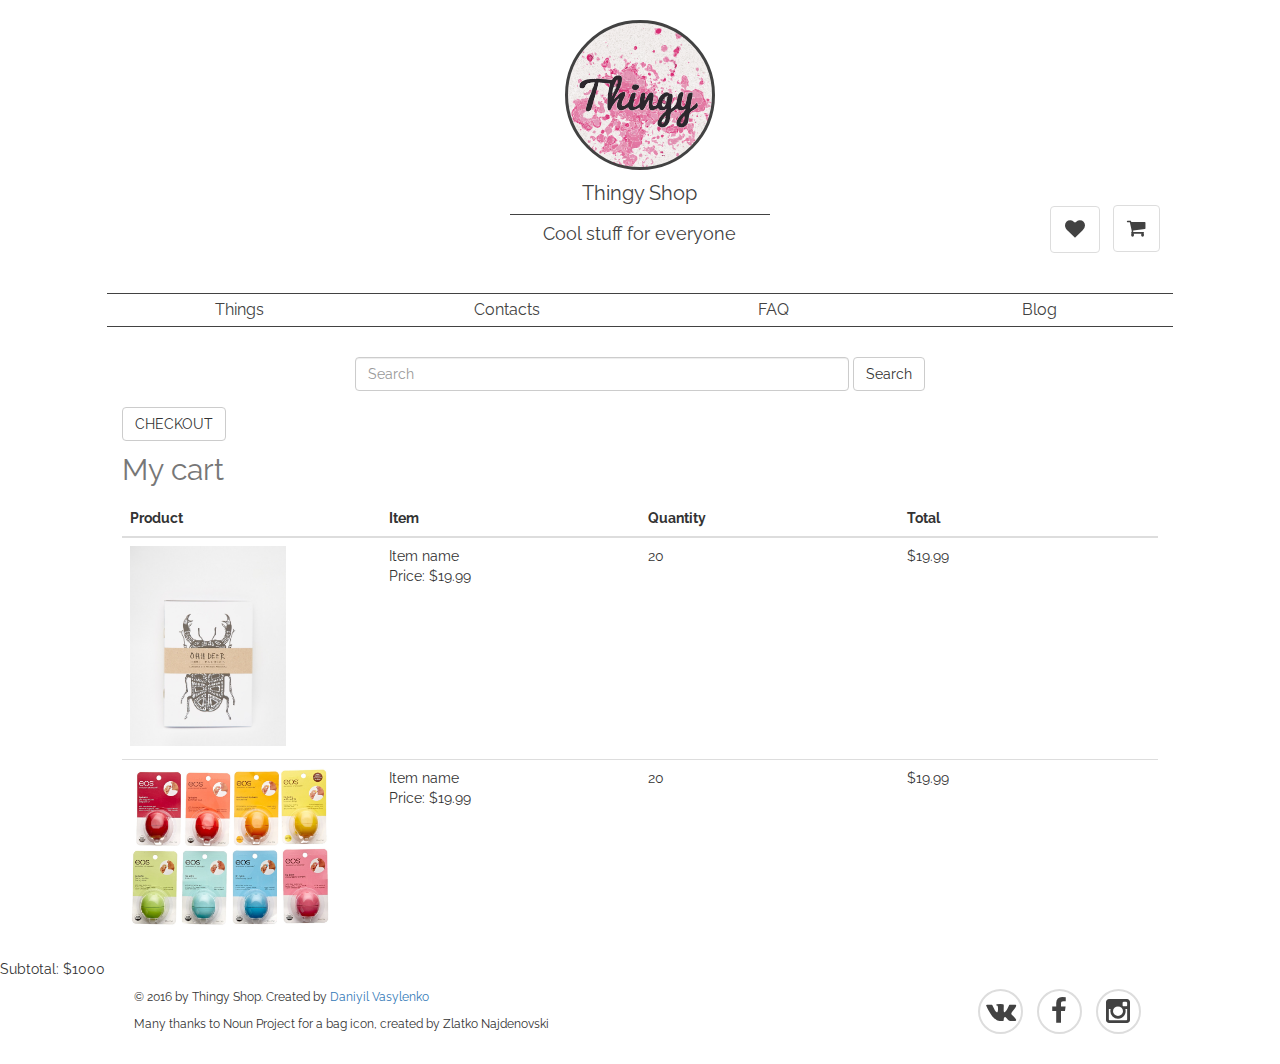
==== html/cart.html @ 155cd140 "Fixed footer and top menu. Top menu is now on the right bottom of the header. Changed color of the m" ====
<!DOCTYPE HTML>
<html>
<meta lang="en" charset="utf-8">
<meta name="viewport" content="width=device-width, initial-scale=1">

  <head>
    <title>Thingy Shop</title>
    <link href='https://fonts.googleapis.com/css?family=Raleway:400,300' rel='stylesheet' type='text/css'>
    <link rel="stylesheet" href="../css/bootstrap.min.css"/>
    <link rel="stylesheet" href="../css/font-awesome.min.css"/>
    <link rel="stylesheet" href="../css/cart.css"/>
  </head>

  <header>

    <div class="label container">
      <div class="row">
        <div class="col-xs-12 col-sm-4 col-xs-offset-0 col-sm-offset-4">
          <a class="logo" href="../index.html">
            <div class="img-div"></div>
          </a>
          <h4 class="brand">Thingy Shop</h4>
          <div class="hline"></div>
          <p class="caption margined">Cool stuff for everyone</p>
        </div>
        <ul class="top-menu-list col-xs-2 col-xs-offset-10 col-sm-1 col-sm-offset-10 col-lg-1 col-lg-offset-10">
          <li class="menu-item favourites centered hint--top hint--rounded" data-hint="Favourites">
            <button type="submit" class="btn btn-default favBtn hvr-icon-pulse-grow-heart"></button>
          </li>
          <li class="menu-item cart centered hint--top hint--rounded" data-hint="Cart">
            <form action="html/cart.html" method="GET">
              <button type="submit" class="btn btn-default cartBtn hvr-icon-pulse-grow-cart"></button>
            </form>
          </li>
        </ul>
      </div>
    </div>

  </header>


  <main class="margined-2">
    <div class="fluid-container">
      <div class="row">
        <div class="menu col-xs-12 col-sm-12 col-md-12 col-lg-10 col-lg-offset-1 ">
          <ul class="menu-list row">
            <li class="menu-item col-xs-3 centered"><a href="../index.html">Things</a></li>
            <li class="menu-item col-xs-3 centered"><a href="../html/contacts.html">Contacts</a></li>
            <li class="menu-item col-xs-3 centered"><a href="#/">FAQ</a></li>
            <li class="menu-item col-xs-3 centered"><a href="#/">Blog</a></li>
          </ul>
        </div>
      </div>
    </div>

    <div class="fluid-container">
      <div class="row">
        <div class="search col-xs-12 col-sm-10 col-md-8 col-sm-offset-1 col-md-offset-2">
          <div class="searchBar margined-3 centered">
            <form action="#/" method="get" role="search">
              <div class="form-group">
                <input type="text" class="form-control input-search" placeholder="Search">
                <button type="submit" class="btn btn-default">Search</button>
              </div>
            </form>
          </div>
        </div>
      </div>

      <!--

        <li class="cart-item">
          <a href="#"><img class="img-responsive" src="img/3.jpg" alt="image"/></a>
          <ul class="cart-item-info">
            <li class="cart-item-name">Item name2</li>
            <li class="quantity"><span>x </span>20</li>
            <li class="cart-item-price"><span>$</span>19.99</li>
          </ul>
        </li>

      -->

      <div class="row">
        <div class="col-xs-12 col-sm-12 col-md-11 col-md-offset-1 col-lg-10 col-lg-offset-1">

          <table class="table">
            <caption>My cart</caption>
            <button type="submit" class="btn btn-default checkOut">CHECKOUT</button>
            <thead>
              <tr>
                <th>Product</th>
                <th>Item</th>
                <th>Quantity</th>
                <th>Total</th>
              </tr>
            </thead>
            <tbody>
              <tr>
                <td class="image col-xs-2 col-sm-3">
                  <a href="../html/itemInfo.html"><img class="img-responsive" src="../img/3.jpg" alt="image"/></a>
                </td>
                <td class="infoCol col-xs-5 col-sm-3">
                  <ul class="infoContainer">
                    <li>Item name</li>
                    <li>Price: $19.99</li>
                  </ul>
                </td>
                <td class="quantity col-xs-3 col-sm-3">20</td>
                <td class="price col-xs-2 col-sm-3">$19.99</td>
              </tr>
              <tr>
                <td class="image col-xs-2 col-sm-3">
                  <a href="../html/itemInfo.html"><img class="img-responsive" src="../img/4.jpg" alt="image"/></a>
                </td>
                <td class="infoCol col-xs-5 col-sm-3">
                  <ul class="infoContainer">
                    <li>Item name</li>
                    <li>Price: $19.99</li>
                  </ul>
                </td>
                <td class="quantity col-xs-3 col-sm-3">20</td>
                <td class="price col-xs-2 col-sm-3">$19.99</td>
              </tr>
            </tbody>
          </table>
          <!--
          <ul class="cart-items">
            <li class="cart-item">
              <a href="../html/itemInfo.html"><img class="img-responsive" src="../img/3.jpg" alt="image"/></a>
              <ul class="cart-item-info">
                <li class="cart-item-name">Item name2</li>
                <li class="quantity"><span>x </span>20</li>
                <li class="cart-item-price"><span>$</span>19.99</li>
              </ul>
            </li>

            <li class="cart-item">
              <a href="../html/itemInfo.html"><img class="img-responsive" src="../img/3.jpg" alt="image"/></a>
              <ul class="cart-item-info">
                <li class="cart-item-name">Item name2</li>
                <li class="quantity"><span>x </span>20</li>
                <li class="cart-item-price"><span>$</span>19.99</li>
              </ul>
            </li>

            <li class="cart-item">
              <a href="../html/itemInfo.html"><img class="img-responsive" src="../img/3.jpg" alt="image"/></a>
              <ul class="cart-item-info">
                <li class="cart-item-name">Item name2</li>
                <li class="quantity"><span>x </span>20</li>
                <li class="cart-item-price"><span>$</span>19.99</li>
              </ul>
            </li>

            <li class="cart-item">
              <a href="../html/itemInfo.html"><img class="img-responsive" src="../img/3.jpg" alt="image"/></a>
              <ul class="cart-item-info">
                <li class="cart-item-name">Item name2</li>
                <li class="quantity"><span>x </span>20</li>
                <li class="cart-item-price"><span>$</span>19.99</li>
              </ul>
            </li>
          </ul>-->
        </div>
        <div class="clear"></div>
        <p class="subtotal">Subtotal: $1000</p>
      </div>
    </div>

  </main>

  <body>
  </body>

  <footer>

    <div class="fluid-container">
      <div class="row">
        <div class="col-xs-12 col-sm-12 col-md-12 col-lg-12">
          <div class="copyrights col-xs-6 col-md-offset-0 col-lg-5 col-lg-offset-1">
            <p>&copy; 2016 by Thingy Shop. Created by <a href="https://ua.linkedin.com/in/dvasylenko">Daniyil Vasylenko</a></p>
            <p>Many thanks to Noun Project for a bag icon, created by Zlatko Najdenovski</p>
          </div>
          <ul class="social col-xs-6 col-sm-6 col-md-6 col-lg-5">
            <li class="margined-b"><a class="hvr-ripple-out" href="#/"><i class="fa fa-vk fa-2x fa-fw"></i></a></li>
            <li class="margined-b"><a class="hvr-ripple-out" href="#/"><i class="fa fa-facebook fa-2x fa-fw"></i></a></li>
            <li class="margined-b"><a class="hvr-ripple-out" href="#/"><i class="fa fa-instagram fa-2x fa-fw"></i></a></li>
          </ul>
        </div>
      </div>
      <div class="space"></div>
    </div>

    <script src="../js/jquery-2.1.4.min.js"></script>
    <script src="../js/bootstrap.min.js"></script>
    <script src="../js/common.js"></script>
    <script src="../js/cart.js"></script>
  </footer>


</html>
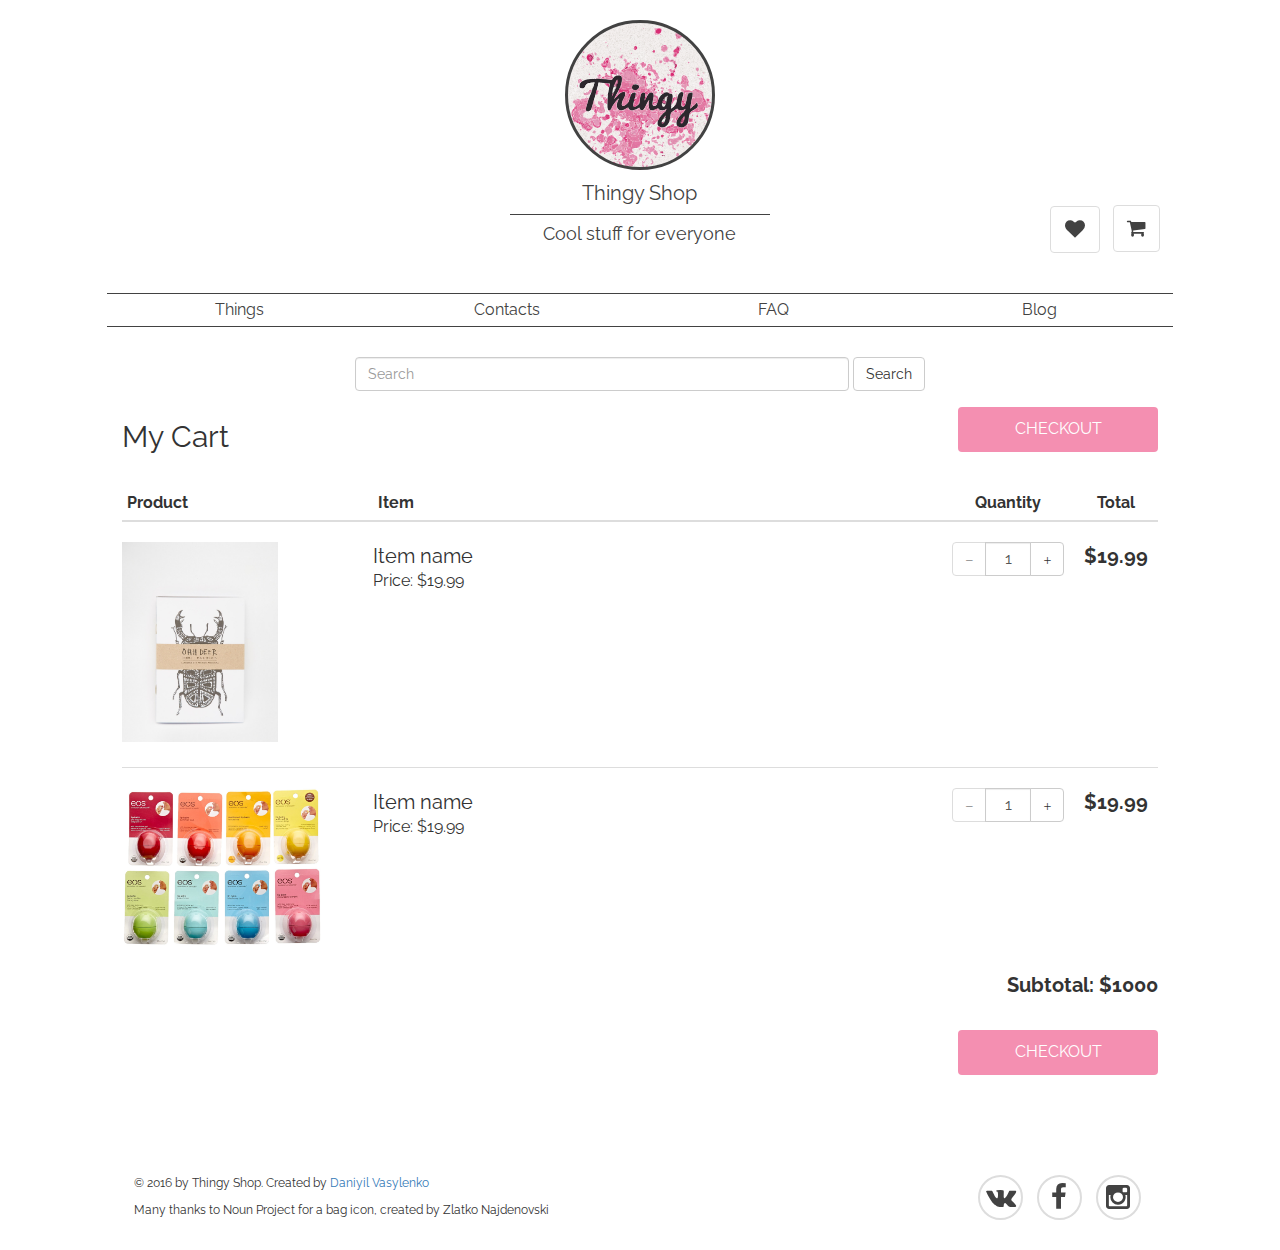
==== commit 036310d8: "Minor UI fixes. Cart page styling alpha variant." ====
--- a/html/cart.html
+++ b/html/cart.html
@@ -83,15 +83,17 @@
       <div class="row">
         <div class="col-xs-12 col-sm-12 col-md-11 col-md-offset-1 col-lg-10 col-lg-offset-1">
 
-          <table class="table">
-            <caption>My cart</caption>
-            <button type="submit" class="btn btn-default checkOut">CHECKOUT</button>
+          <div class="caption">
+            <p>My Cart</p>
+            <button type="button" class="btn pinkButton">CHECKOUT</button>
+          </div>
+          <table class="table table-condensed margined-2">
             <thead>
               <tr>
-                <th>Product</th>
-                <th>Item</th>
-                <th>Quantity</th>
-                <th>Total</th>
+                <th style="width: 18%">Product</th>
+                <th style="width: 62%">Item</th>
+                <th style="width: 10%; text-align:center;">Quantity</th>
+                <th style="width: 10%; text-align:center;">Total</th>
               </tr>
             </thead>
             <tbody>
@@ -101,11 +103,25 @@
                 </td>
                 <td class="infoCol col-xs-5 col-sm-3">
                   <ul class="infoContainer">
-                    <li>Item name</li>
+                    <li class="title">Item name</li>
                     <li>Price: $19.99</li>
                   </ul>
                 </td>
-                <td class="quantity col-xs-3 col-sm-3">20</td>
+                <td class="quantity col-xs-3 col-sm-3">
+                  <div class="input-group">
+                      <span class="input-group-btn left-span">
+                          <button type="button" class="btn btn-default btn-number" disabled="disabled" data-type="minus" data-field="quant[1]">
+                              <span class="glyphicon glyphicon-minus"></span>
+                          </button>
+                      </span>
+                      <input id="quantity-input" type="text" name="quant[1]" class="form-control input-number" value="1" min="1" max="10">
+                      <span class="input-group-btn right-span">
+                          <button type="button" class="btn btn-default btn-number" data-type="plus" data-field="quant[1]">
+                              <span class="glyphicon glyphicon-plus"></span>
+                          </button>
+                      </span>
+                  </div>
+                </td>
                 <td class="price col-xs-2 col-sm-3">$19.99</td>
               </tr>
               <tr>
@@ -114,56 +130,33 @@
                 </td>
                 <td class="infoCol col-xs-5 col-sm-3">
                   <ul class="infoContainer">
-                    <li>Item name</li>
+                    <li class="title">Item name</li>
                     <li>Price: $19.99</li>
                   </ul>
                 </td>
-                <td class="quantity col-xs-3 col-sm-3">20</td>
+                <td class="quantity col-xs-3 col-sm-3">
+                  <div class="input-group">
+                      <span class="input-group-btn left-span">
+                          <button type="button" class="btn btn-default btn-number" disabled="disabled" data-type="minus" data-field="quant[2]">
+                              <span class="glyphicon glyphicon-minus"></span>
+                          </button>
+                      </span>
+                      <input id="quantity-input1" type="text" name="quant[2]" class="form-control input-number" value="1" min="1" max="10">
+                      <span class="input-group-btn right-span">
+                          <button type="button" class="btn btn-default btn-number" data-type="plus" data-field="quant[2]">
+                              <span class="glyphicon glyphicon-plus"></span>
+                          </button>
+                      </span>
+                  </div>
+                </td>
                 <td class="price col-xs-2 col-sm-3">$19.99</td>
               </tr>
             </tbody>
           </table>
-          <!--
-          <ul class="cart-items">
-            <li class="cart-item">
-              <a href="../html/itemInfo.html"><img class="img-responsive" src="../img/3.jpg" alt="image"/></a>
-              <ul class="cart-item-info">
-                <li class="cart-item-name">Item name2</li>
-                <li class="quantity"><span>x </span>20</li>
-                <li class="cart-item-price"><span>$</span>19.99</li>
-              </ul>
-            </li>
+          <p class="subtotal">Subtotal: $1000</p>
+          <button type="button" class="btn pinkButton margined-2">CHECKOUT</button>
+        </div>
 
-            <li class="cart-item">
-              <a href="../html/itemInfo.html"><img class="img-responsive" src="../img/3.jpg" alt="image"/></a>
-              <ul class="cart-item-info">
-                <li class="cart-item-name">Item name2</li>
-                <li class="quantity"><span>x </span>20</li>
-                <li class="cart-item-price"><span>$</span>19.99</li>
-              </ul>
-            </li>
-
-            <li class="cart-item">
-              <a href="../html/itemInfo.html"><img class="img-responsive" src="../img/3.jpg" alt="image"/></a>
-              <ul class="cart-item-info">
-                <li class="cart-item-name">Item name2</li>
-                <li class="quantity"><span>x </span>20</li>
-                <li class="cart-item-price"><span>$</span>19.99</li>
-              </ul>
-            </li>
-
-            <li class="cart-item">
-              <a href="../html/itemInfo.html"><img class="img-responsive" src="../img/3.jpg" alt="image"/></a>
-              <ul class="cart-item-info">
-                <li class="cart-item-name">Item name2</li>
-                <li class="quantity"><span>x </span>20</li>
-                <li class="cart-item-price"><span>$</span>19.99</li>
-              </ul>
-            </li>
-          </ul>-->
-        </div>
-        <div class="clear"></div>
-        <p class="subtotal">Subtotal: $1000</p>
       </div>
     </div>
 
@@ -172,7 +165,7 @@
   <body>
   </body>
 
-  <footer>
+  <footer class="margined-xxl">
 
     <div class="fluid-container">
       <div class="row">
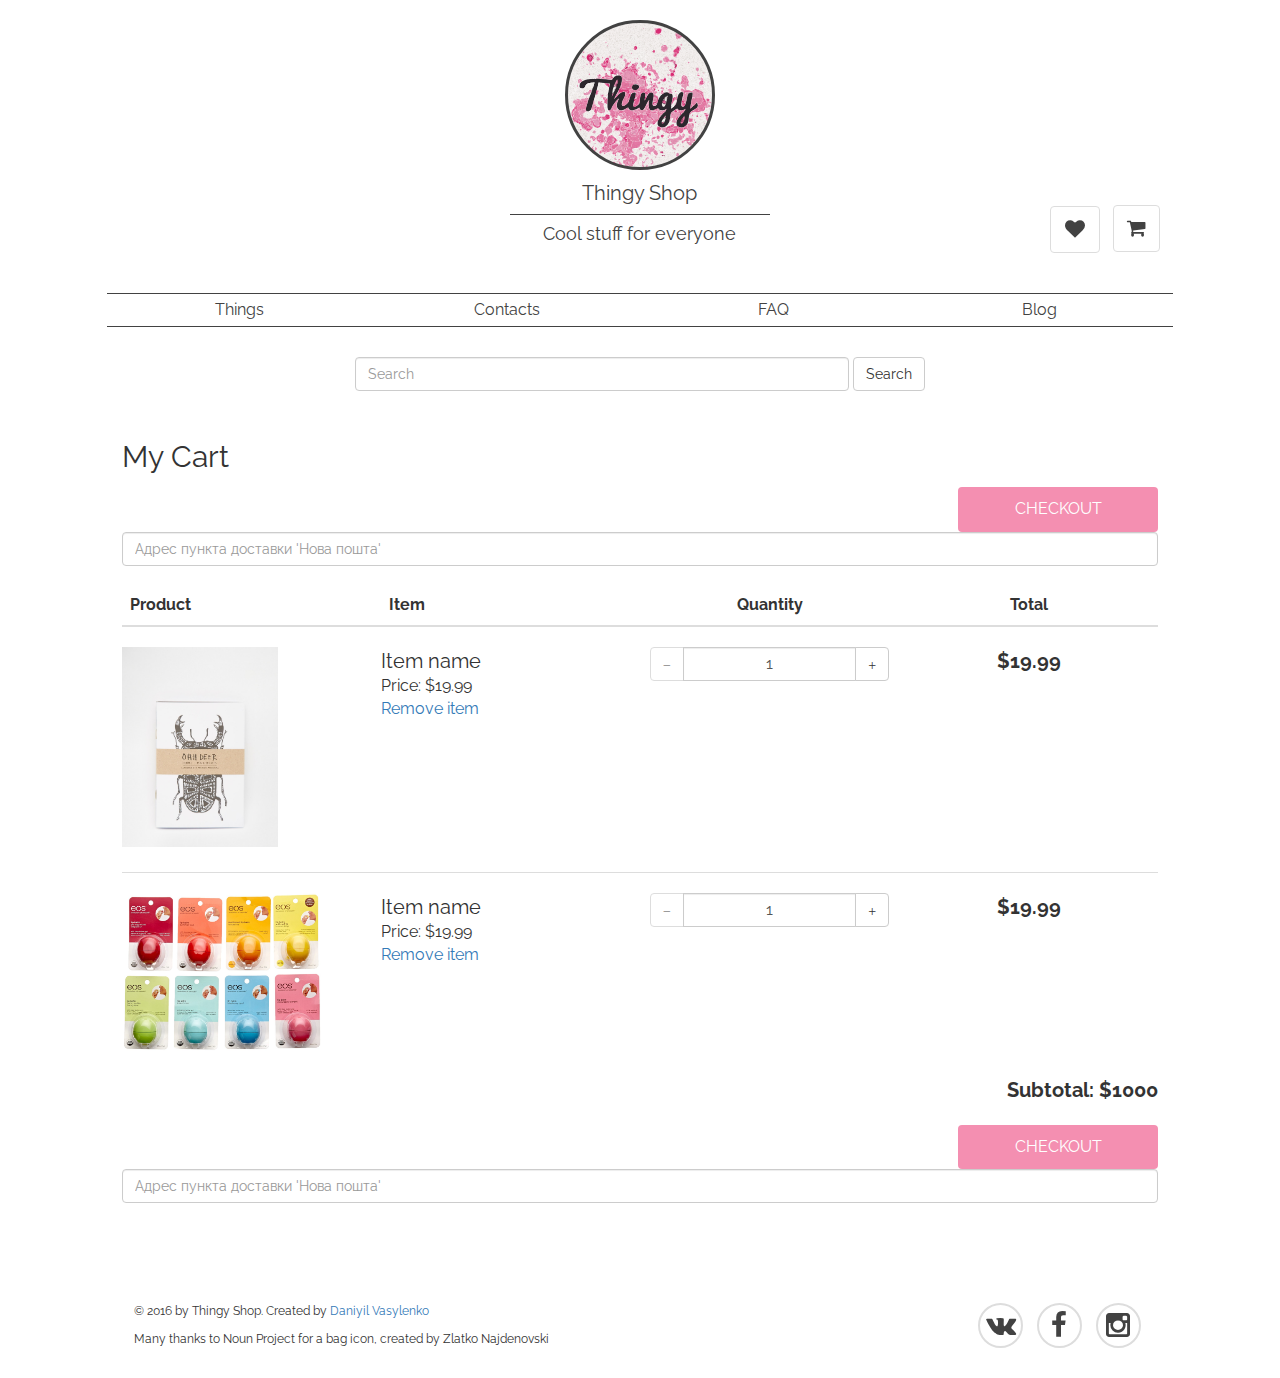
==== commit 83e8f25b: "Completed cart page. Began writing checkout page." ====
--- a/html/cart.html
+++ b/html/cart.html
@@ -8,6 +8,7 @@
     <link href='https://fonts.googleapis.com/css?family=Raleway:400,300' rel='stylesheet' type='text/css'>
     <link rel="stylesheet" href="../css/bootstrap.min.css"/>
     <link rel="stylesheet" href="../css/font-awesome.min.css"/>
+    <link rel="stylesheet" href="../css/hint.min.css"/>
     <link rel="stylesheet" href="../css/cart.css"/>
   </head>
 
@@ -81,19 +82,22 @@
       -->
 
       <div class="row">
-        <div class="col-xs-12 col-sm-12 col-md-11 col-md-offset-1 col-lg-10 col-lg-offset-1">
+        <div class="col-xs-12 col-sm-12 col-md-12 col-lg-10 col-lg-offset-1 margined-2">
 
           <div class="caption">
             <p>My Cart</p>
-            <button type="button" class="btn pinkButton">CHECKOUT</button>
-          </div>
-          <table class="table table-condensed margined-2">
+            <div class="inline-wrapper">
+              <button type="button" class="btn pinkButton">CHECKOUT</button>
+              <input type="text" class="form-control input-nPost" placeholder="Адрес пункта доставки 'Нова пошта'">
+            </div>
+          </div>
+          <table class="table margined-2">
             <thead>
               <tr>
-                <th style="width: 18%">Product</th>
-                <th style="width: 62%">Item</th>
-                <th style="width: 10%; text-align:center;">Quantity</th>
-                <th style="width: 10%; text-align:center;">Total</th>
+                <th>Product</th>
+                <th>Item</th>
+                <th style="text-align:center;">Quantity</th>
+                <th style="text-align:center;">Total</th>
               </tr>
             </thead>
             <tbody>
@@ -105,6 +109,7 @@
                   <ul class="infoContainer">
                     <li class="title">Item name</li>
                     <li>Price: $19.99</li>
+                    <li class="removeItem"><a href="#">Remove item</a></li>
                   </ul>
                 </td>
                 <td class="quantity col-xs-3 col-sm-3">
@@ -132,6 +137,7 @@
                   <ul class="infoContainer">
                     <li class="title">Item name</li>
                     <li>Price: $19.99</li>
+                    <li class="removeItem"><a href="#">Remove item</a></li>
                   </ul>
                 </td>
                 <td class="quantity col-xs-3 col-sm-3">
@@ -154,7 +160,10 @@
             </tbody>
           </table>
           <p class="subtotal">Subtotal: $1000</p>
-          <button type="button" class="btn pinkButton margined-2">CHECKOUT</button>
+          <div class="inline-wrapper  margined-2">
+            <button type="button" class="btn pinkButton">CHECKOUT</button>
+            <input type="text" class="form-control input-nPost" placeholder="Адрес пункта доставки 'Нова пошта'">
+          </div>
         </div>
 
       </div>
--- a/css/hint.min.css
+++ b/css/hint.min.css
@@ -0,0 +1,5 @@
+/*! Hint.css - v1.3.6 - 2015-10-31
+* http://kushagragour.in/lab/hint/
+* Copyright (c) 2015 Kushagra Gour; Licensed MIT */
+
+.hint--bottom:after,.hint--top:after{margin-left:-18px}.hint,[data-hint]{position:relative;display:inline-block}.hint:after,.hint:before,[data-hint]:after,[data-hint]:before{position:absolute;-webkit-transform:translate3d(0,0,0);-moz-transform:translate3d(0,0,0);transform:translate3d(0,0,0);visibility:hidden;opacity:0;z-index:1000000;pointer-events:none;-webkit-transition:.3s ease;-moz-transition:.3s ease;transition:.3s ease;-webkit-transition-delay:0ms;-moz-transition-delay:0ms;transition-delay:0ms}.hint--always:after,.hint--always:before,.hint:focus:after,.hint:focus:before,.hint:hover:after,.hint:hover:before,[data-hint]:focus:after,[data-hint]:focus:before,[data-hint]:hover:after,[data-hint]:hover:before{opacity:1;visibility:visible}.hint:hover:after,.hint:hover:before,[data-hint]:hover:after,[data-hint]:hover:before{-webkit-transition-delay:100ms;-moz-transition-delay:100ms;transition-delay:100ms}.hint:before,[data-hint]:before{content:'';position:absolute;background:0 0;border:6px solid transparent;z-index:1000001}.hint:after,[data-hint]:after{content:attr(data-hint);background:#383838;color:#fff;padding:8px 10px;font-size:12px;line-height:12px;white-space:nowrap;text-shadow:0 -1px 0 #000;box-shadow:4px 4px 8px rgba(0,0,0,.3)}[data-hint='']:after,[data-hint='']:before{display:none!important}.hint--top:before{border-top-color:#383838;margin-bottom:-12px}.hint--bottom:before{border-bottom-color:#383838;margin-top:-12px}.hint--top:after,.hint--top:before{bottom:100%;left:50%}.hint--top:focus:after,.hint--top:focus:before,.hint--top:hover:after,.hint--top:hover:before{-webkit-transform:translateY(-8px);-moz-transform:translateY(-8px);transform:translateY(-8px)}.hint--bottom:after,.hint--bottom:before{top:100%;left:50%}.hint--bottom:focus:after,.hint--bottom:focus:before,.hint--bottom:hover:after,.hint--bottom:hover:before{-webkit-transform:translateY(8px);-moz-transform:translateY(8px);transform:translateY(8px)}.hint--right:before{border-right-color:#383838;margin-left:-12px;margin-bottom:-6px}.hint--right:after{margin-bottom:-14px}.hint--right:after,.hint--right:before{left:100%;bottom:50%}.hint--right:focus:after,.hint--right:focus:before,.hint--right:hover:after,.hint--right:hover:before{-webkit-transform:translateX(8px);-moz-transform:translateX(8px);transform:translateX(8px)}.hint--left:before{border-left-color:#383838;margin-right:-12px;margin-bottom:-6px}.hint--left:after{margin-bottom:-14px}.hint--left:after,.hint--left:before{right:100%;bottom:50%}.hint--left:focus:after,.hint--left:focus:before,.hint--left:hover:after,.hint--left:hover:before{-webkit-transform:translateX(-8px);-moz-transform:translateX(-8px);transform:translateX(-8px)}.hint--error:after{background-color:#b34e4d;text-shadow:0 -1px 0 #592726}.hint--error.hint--top:before{border-top-color:#b34e4d}.hint--error.hint--bottom:before{border-bottom-color:#b34e4d}.hint--error.hint--left:before{border-left-color:#b34e4d}.hint--error.hint--right:before{border-right-color:#b34e4d}.hint--warning:after{background-color:#c09854;text-shadow:0 -1px 0 #6c5328}.hint--warning.hint--top:before{border-top-color:#c09854}.hint--warning.hint--bottom:before{border-bottom-color:#c09854}.hint--warning.hint--left:before{border-left-color:#c09854}.hint--warning.hint--right:before{border-right-color:#c09854}.hint--info:after{background-color:#3986ac;text-shadow:0 -1px 0 #193b4d}.hint--info.hint--top:before{border-top-color:#3986ac}.hint--info.hint--bottom:before{border-bottom-color:#3986ac}.hint--info.hint--left:before{border-left-color:#3986ac}.hint--info.hint--right:before{border-right-color:#3986ac}.hint--success:after{background-color:#458746;text-shadow:0 -1px 0 #1a321a}.hint--success.hint--top:before{border-top-color:#458746}.hint--success.hint--bottom:before{border-bottom-color:#458746}.hint--success.hint--left:before{border-left-color:#458746}.hint--success.hint--right:before{border-right-color:#458746}.hint--always.hint--top:after,.hint--always.hint--top:before{-webkit-transform:translateY(-8px);-moz-transform:translateY(-8px);transform:translateY(-8px)}.hint--always.hint--bottom:after,.hint--always.hint--bottom:before{-webkit-transform:translateY(8px);-moz-transform:translateY(8px);transform:translateY(8px)}.hint--always.hint--left:after,.hint--always.hint--left:before{-webkit-transform:translateX(-8px);-moz-transform:translateX(-8px);transform:translateX(-8px)}.hint--always.hint--right:after,.hint--always.hint--right:before{-webkit-transform:translateX(8px);-moz-transform:translateX(8px);transform:translateX(8px)}.hint--rounded:after{border-radius:4px}.hint--no-animate:after,.hint--no-animate:before{-webkit-transition-duration:0ms;-moz-transition-duration:0ms;transition-duration:0ms}.hint--bounce:after,.hint--bounce:before{-webkit-transition:opacity .3s ease,visibility .3s ease,-webkit-transform .3s cubic-bezier(.71,1.7,.77,1.24);-moz-transition:opacity .3s ease,visibility .3s ease,-moz-transform .3s cubic-bezier(.71,1.7,.77,1.24);transition:opacity .3s ease,visibility .3s ease,transform .3s cubic-bezier(.71,1.7,.77,1.24)}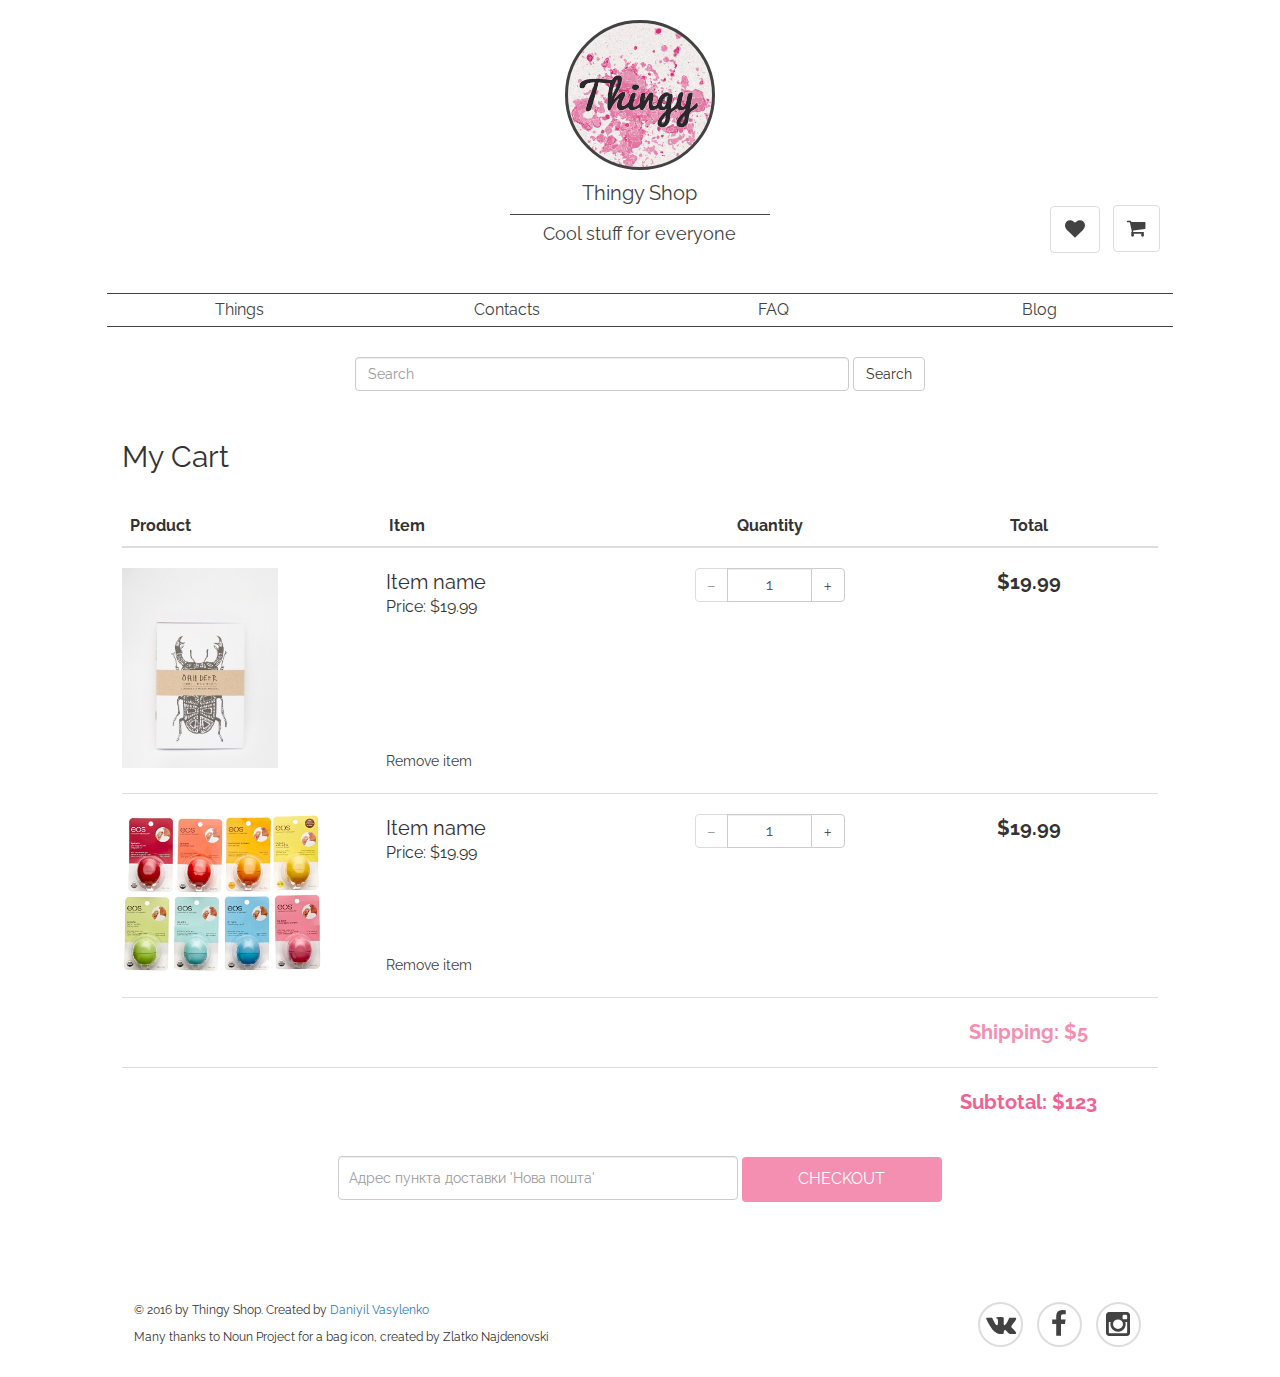
==== commit 3e38a387: "Alpha version" ====
--- a/html/cart.html
+++ b/html/cart.html
@@ -86,10 +86,6 @@
 
           <div class="caption">
             <p>My Cart</p>
-            <div class="inline-wrapper">
-              <button type="button" class="btn pinkButton">CHECKOUT</button>
-              <input type="text" class="form-control input-nPost" placeholder="Адрес пункта доставки 'Нова пошта'">
-            </div>
           </div>
           <table class="table margined-2">
             <thead>
@@ -157,12 +153,23 @@
                 </td>
                 <td class="price col-xs-2 col-sm-3">$19.99</td>
               </tr>
+              <tr>
+                <td class="image col-xs-2 col-sm-3"></td>
+                <td class="infoCol col-xs-5 col-sm-3"></td>
+                <td class="quantity col-xs-3 col-sm-3"></td>
+                <td class="price shipping col-xs-2 col-sm-3">Shipping: $5</td>
+              </tr>
+              <tr>
+                <td class="image col-xs-2 col-sm-3"></td>
+                <td class="infoCol col-xs-5 col-sm-3"></td>
+                <td class="quantity col-xs-3 col-sm-3"></td>
+                <td class="price total col-xs-2 col-sm-3">Subtotal: $123</td>
+              </tr>
             </tbody>
           </table>
-          <p class="subtotal">Subtotal: $1000</p>
-          <div class="inline-wrapper  margined-2">
-            <button type="button" class="btn pinkButton">CHECKOUT</button>
+          <div class="inline-wrapper margined-2">
             <input type="text" class="form-control input-nPost" placeholder="Адрес пункта доставки 'Нова пошта'">
+            <button type="button" class="btn pinkButton" onclick="window.location = 'checkout.html'">CHECKOUT</button>
           </div>
         </div>
 
